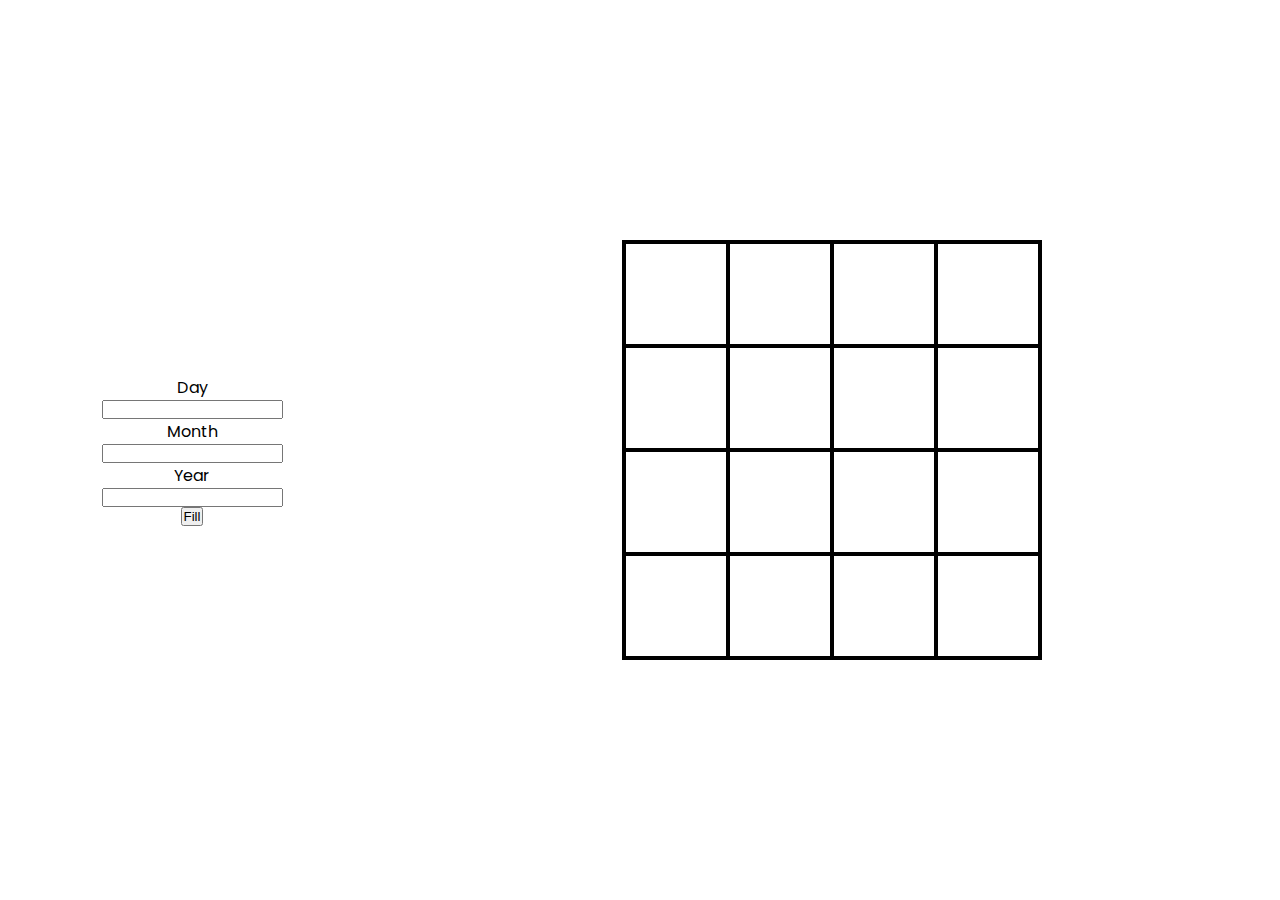
==== magicSquare.html @ e5c83f55 "adding magic squares" ====
<!DOCTYPE html>
<html lang="en">
    <head>
        <meta charset="UTF-8" />
        <meta name="viewport" content="width=device-width, initial-scale=1.0" />
        <title>Magic Square</title>
        <link rel="stylesheet" href="magicSquare.css" />
    </head>
    <body>
        <div class="info">
            <p>Day</p>
            <input type="text" name="day" id="day" />
            <p>Month</p>
            <input type="text" name="month" id="day" />
            <p>Year</p>
            <input type="text" name="year" id="day" />

            <button class="btn" id="btn">Fill</button>
        </div>
        <div class="container">
            <input type="text" class="square s1" />
            <input type="text" class="square s2" />
            <input type="text" class="square s3" />
            <input type="text" class="square s4" />
            <input type="text" class="square s5" />
            <input type="text" class="square s6" />
            <input type="text" class="square s7" />
            <input type="text" class="square s8" />
            <input type="text" class="square s9" />
            <input type="text" class="square s10" />
            <input type="text" class="square" />
            <input type="text" class="square" />
            <input type="text" class="square" />
            <input type="text" class="square" />
            <input type="text" class="square" />
            <input type="text" class="square" />
        </div>

        <script src="magicSquare.js"></script>
    </body>
</html>
---- magicSquare.css ----
@import url('https://fonts.googleapis.com/css2?family=Poppins:wght@300;400;500;600;700&display=swap');

*, *::before, *::after {
    padding: 0;
    margin: 0;
}

body {
    font-family: Poppins;
    height: 100vh;
    display: grid;
    grid-template-columns: 30% 70%;
    place-items: center;
}

.info {
    display: flex;
    justify-content: center;
    align-items: center;
    flex-direction: column;
}

.container {
    border: 2px solid black;
    display: grid;
    grid-template-columns: repeat(4, 1fr);
}

.container input {
    height: 100px;
    width: 100px;
    outline: none;
    border: 2px solid black;
    pointer-events: none;
}
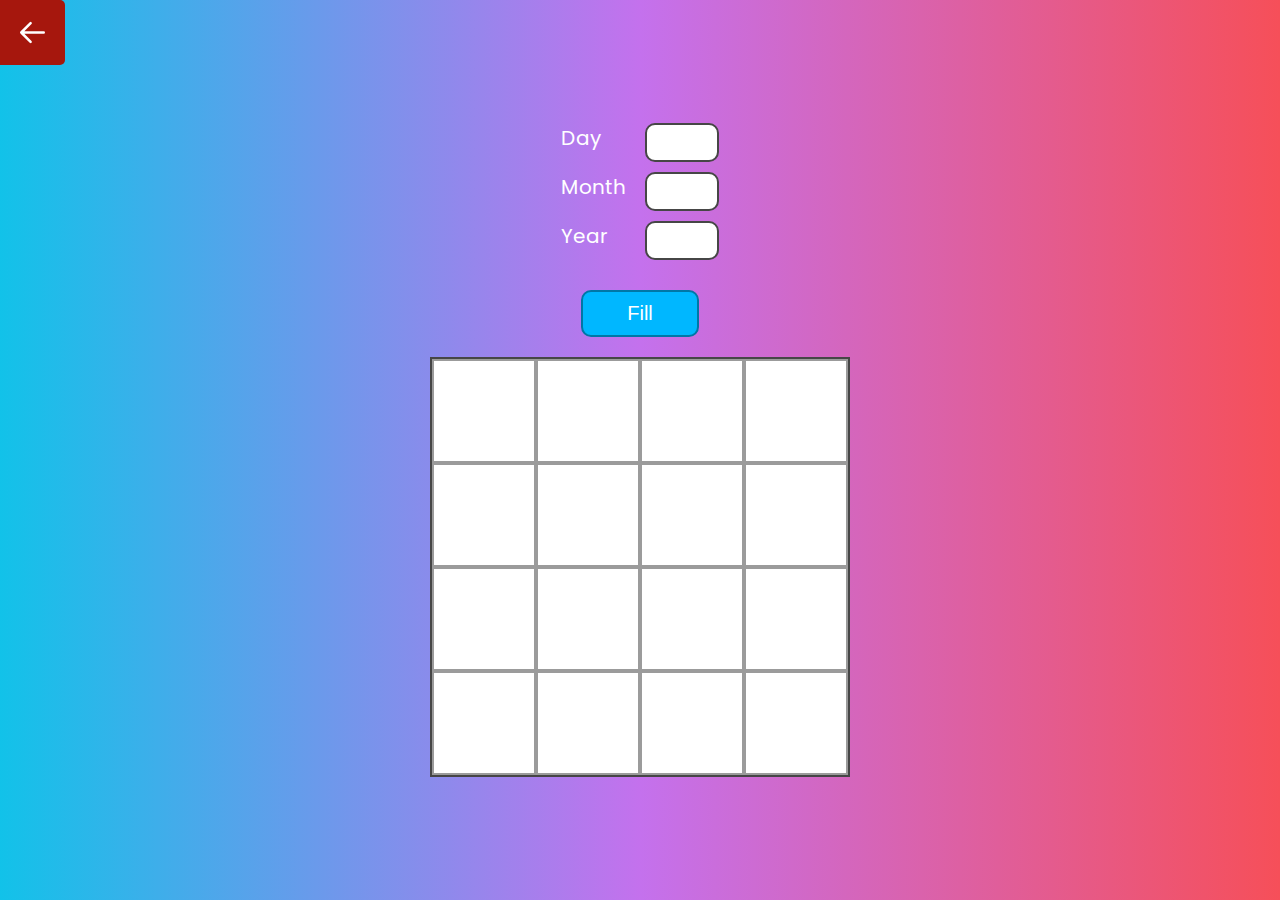
==== commit 4cf60d44: "magic design" ====
--- a/magicSquare.html
+++ b/magicSquare.html
@@ -7,33 +7,61 @@
         <link rel="stylesheet" href="magicSquare.css" />
     </head>
     <body>
-        <div class="info">
-            <p>Day</p>
-            <input type="text" name="day" id="day" />
-            <p>Month</p>
-            <input type="text" name="month" id="day" />
-            <p>Year</p>
-            <input type="text" name="year" id="day" />
+        <div class="back">
+            <a href="index.html">
+                <div class="back-text">
+                    <svg
+                        xmlns="http://www.w3.org/2000/svg"
+                        fill="none"
+                        viewBox="0 0 24 24"
+                        stroke-width="1.5"
+                        stroke="currentColor"
+                        class="w-6 h-6"
+                    >
+                        <path
+                            stroke-linecap="round"
+                            stroke-linejoin="round"
+                            d="M10.5 19.5L3 12m0 0l7.5-7.5M3 12h18"
+                        />
+                    </svg>
+                </div>
+            </a>
+        </div>
+        <div class="dummy">
+            <div class="info">
+                <div class="upper">
+                    <p>Day</p>
+                    <input type="text" name="day" id="day" />
+                </div>
+                <div class="upper">
+                    <p>Month</p>
+                    <input type="text" name="month" id="month" />
+                </div>
+                <div class="upper">
+                    <p>Year</p>
+                    <input type="text" name="year" id="year" />
+                </div>
 
-            <button class="btn" id="btn">Fill</button>
-        </div>
-        <div class="container">
-            <input type="text" class="square s1" />
-            <input type="text" class="square s2" />
-            <input type="text" class="square s3" />
-            <input type="text" class="square s4" />
-            <input type="text" class="square s5" />
-            <input type="text" class="square s6" />
-            <input type="text" class="square s7" />
-            <input type="text" class="square s8" />
-            <input type="text" class="square s9" />
-            <input type="text" class="square s10" />
-            <input type="text" class="square" />
-            <input type="text" class="square" />
-            <input type="text" class="square" />
-            <input type="text" class="square" />
-            <input type="text" class="square" />
-            <input type="text" class="square" />
+                <button class="btn" id="btn">Fill</button>
+            </div>
+            <div class="container">
+                <input type="text" class="square s1" />
+                <input type="text" class="square s2" />
+                <input type="text" class="square s3" />
+                <input type="text" class="square s4" />
+                <input type="text" class="square s5" />
+                <input type="text" class="square s6" />
+                <input type="text" class="square s7" />
+                <input type="text" class="square s8" />
+                <input type="text" class="square s9" />
+                <input type="text" class="square s10" />
+                <input type="text" class="square s11" />
+                <input type="text" class="square s12" />
+                <input type="text" class="square s13" />
+                <input type="text" class="square s14" />
+                <input type="text" class="square s15" />
+                <input type="text" class="square s16" />
+            </div>
         </div>
 
         <script src="magicSquare.js"></script>
--- a/magicSquare.css
+++ b/magicSquare.css
@@ -8,20 +8,93 @@
 body {
     font-family: Poppins;
     height: 100vh;
-    display: grid;
-    grid-template-columns: 30% 70%;
-    place-items: center;
+    display: flex;
+    align-items: center;
+    justify-content: center;
+    flex-direction: column;
+    background: linear-gradient(to right, #12c2e9, #c471ed, #f64f59)
 }
 
-.info {
+.back {
+    position: absolute;
+    color: white;
+    background: none;
+    display: flex;
+    top: 0;
+    left: 0;
+    animation: go-back-left 1.5ss;
+    z-index: 1;
+}
+
+.back-text {
+    background: #a6170d;
+    border-left: 0;
+    border-radius: 0 5px 5px 0;
+    display: flex;
+    align-items: center;
+    justify-content: center;
+}
+
+.back-text svg {
+    color: white;
+    padding: 20px;
+    height: 25px;
+    transition: all 1s cubic-bezier(0.215, 0.610, 0.355, 1);
+}
+
+.back-text:hover svg {
+    transform: scale(1.2);
+    stroke-width: 2;
+}
+
+.dummy {
     display: flex;
     justify-content: center;
     align-items: center;
     flex-direction: column;
 }
 
+.info {
+    display: grid;
+    gap: 10px;
+    /* justify-content: center;
+    align-items: center;
+    flex-direction: column; */
+}
+
+.upper {
+    display: grid;
+    grid-template-columns: 1fr 1fr;
+    gap: 10px;
+}
+
+.info p {
+    color: white;
+    font-size: 20px;
+}
+
+.info input {
+    outline: 0;
+    border: 2px solid rgb(70, 70, 70);
+    text-align: center;
+    font-size: 20px;
+    height: 35px;
+    width: 70px;
+    border-radius: 10px;
+}
+
+.btn {
+    background: rgb(0, 183, 255);
+    border: 2px solid rgb(0, 119, 166);
+    color: white;
+    padding: 10px 20px;
+    font-size: 20px;
+    margin: 20px;
+    border-radius: 10px;
+}
+
 .container {
-    border: 2px solid black;
+    border: 2px solid rgb(70, 70, 70);
     display: grid;
     grid-template-columns: repeat(4, 1fr);
 }
@@ -30,6 +103,18 @@
     height: 100px;
     width: 100px;
     outline: none;
-    border: 2px solid black;
+    border: 2px solid rgb(155, 155, 155);
     pointer-events: none;
+    text-align: center;
+    font-size: 25px;
+}
+
+@media all and (max-width: 768px) {
+    body{
+        grid-template-columns: 100%;
+    }
+
+    .dummy {
+        transform: scale(0.6);
+    }
 }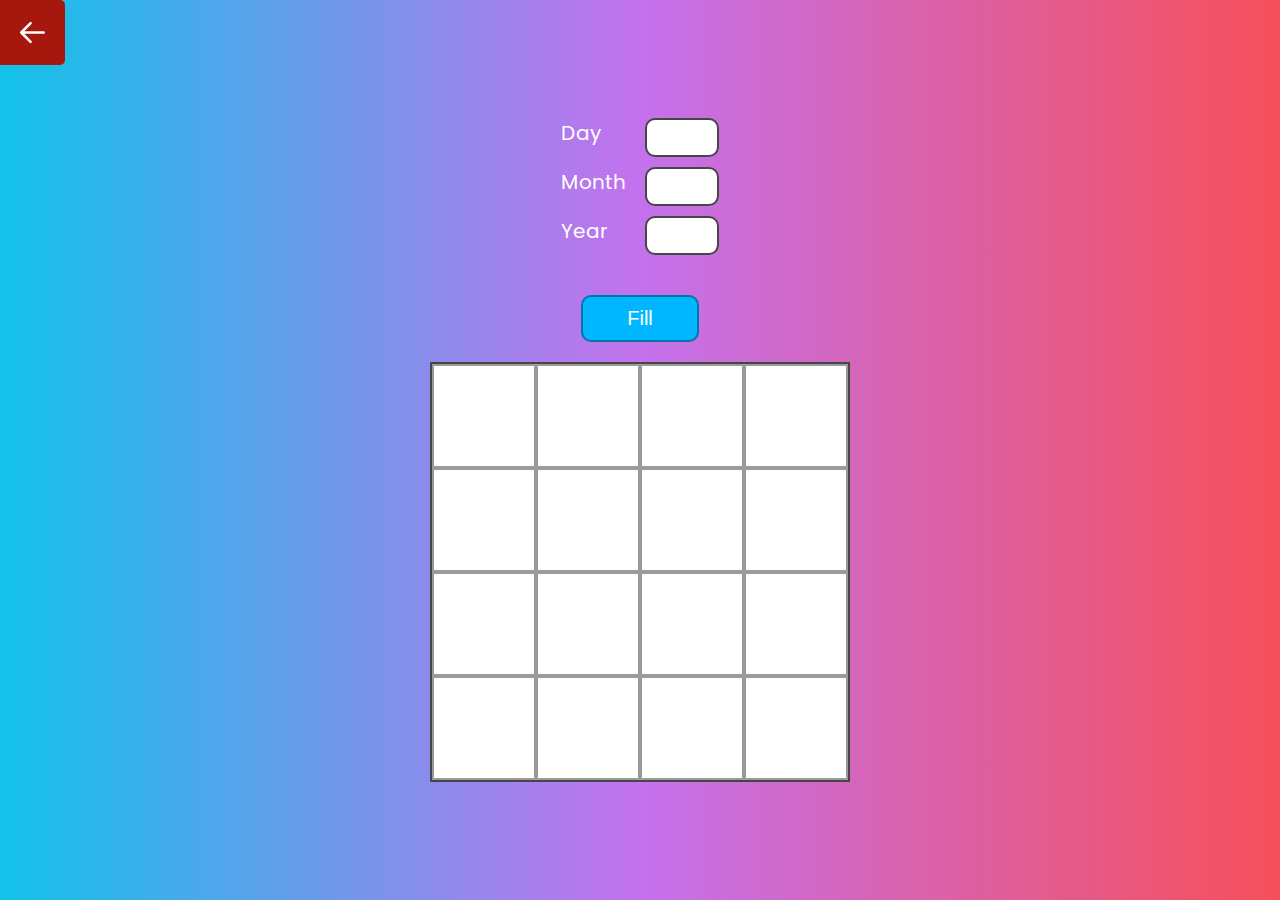
==== commit ed1af64f: "Final Updates" ====
--- a/magicSquare.html
+++ b/magicSquare.html
@@ -41,6 +41,9 @@
                     <p>Year</p>
                     <input type="text" name="year" id="year" />
                 </div>
+                <div class="upper">
+                    <p class="hide" id="sum">Sum:</p>
+                </div>
 
                 <button class="btn" id="btn">Fill</button>
             </div>
--- a/magicSquare.css
+++ b/magicSquare.css
@@ -91,6 +91,12 @@
     font-size: 20px;
     margin: 20px;
     border-radius: 10px;
+    transition: all 2s cubic-bezier(0.19, 1, 0.22, 1);
+}
+
+.btn:hover {
+    transform: scale(1.2);
+    cursor: pointer;
 }
 
 .container {
@@ -109,6 +115,10 @@
     font-size: 25px;
 }
 
+.hide {
+    display: none;
+}
+
 @media all and (max-width: 768px) {
     body{
         grid-template-columns: 100%;
